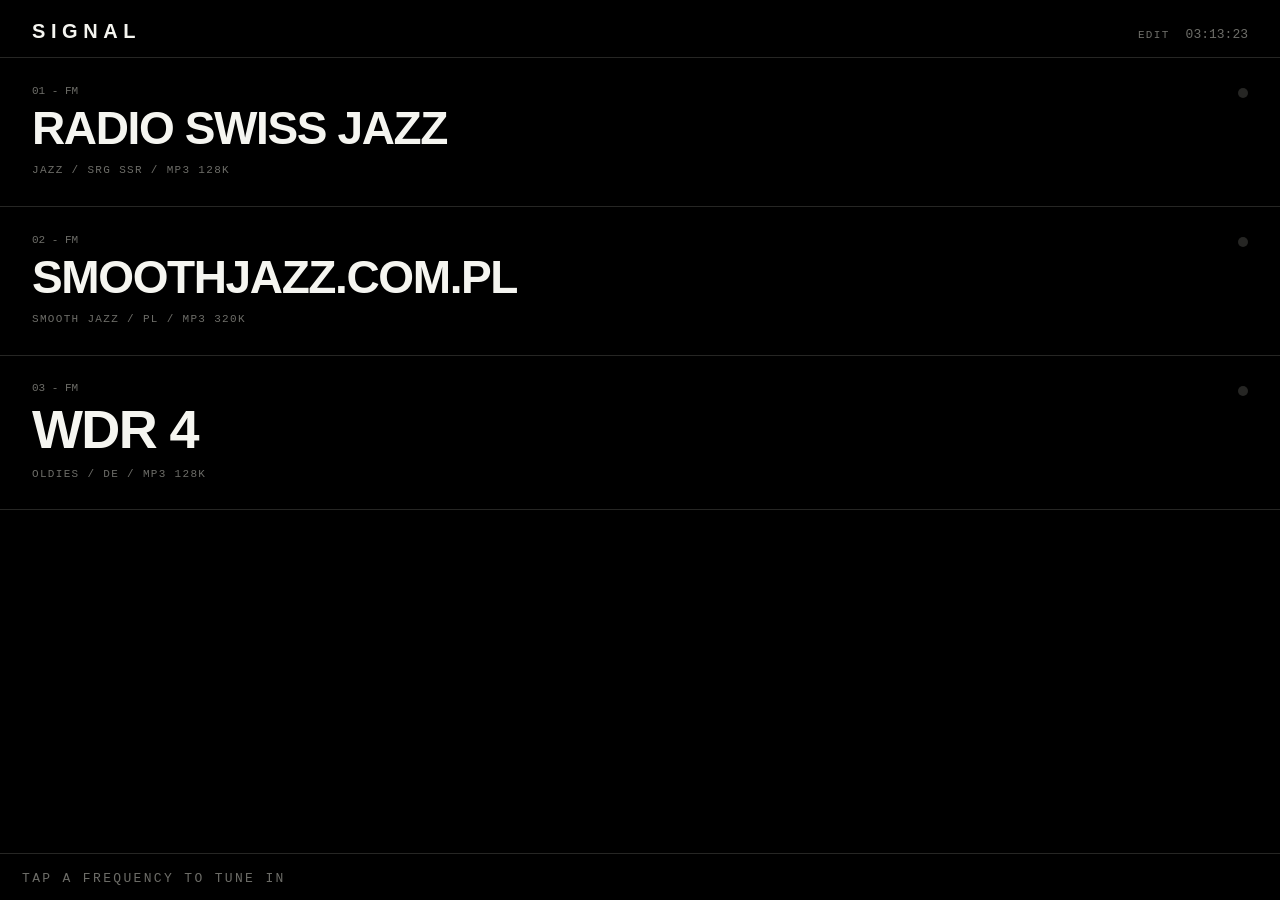
==== index.html @ 4e2cbdc1 "Initial commit" ====
<!DOCTYPE html>
<html lang="en">
<head>
  <meta charset="UTF-8">
  <meta name="viewport" content="width=device-width, initial-scale=1.0, viewport-fit=cover, user-scalable=no">
  <meta name="apple-mobile-web-app-capable" content="yes">
  <meta name="mobile-web-app-capable" content="yes">
  <meta name="apple-mobile-web-app-status-bar-style" content="black-translucent">
  <meta name="apple-mobile-web-app-title" content="Signal">
  <meta name="theme-color" content="#000000">
  <title>Signal</title>
  <link rel="manifest" href="manifest.json">
  <link rel="apple-touch-icon" href="icons/signal-180.png">
  <link rel="icon" href="icons/signal-192.png">
  <link rel="stylesheet" href="styles.css">
</head>
<body>
  <header class="header">
    <div class="logo">SIGNAL</div>
    <div class="header-tools">
      <button id="editBtn" class="edit-btn" aria-label="Edit stations">EDIT</button>
      <time class="clock" id="clock">00:00:00</time>
    </div>
  </header>

  <main id="grid" class="list" aria-label="Radio stations"></main>

  <button id="playPauseBtn" class="fab" aria-label="Play" disabled>
    <span id="playPauseIcon" class="icon-play" aria-hidden="true"></span>
  </button>

  <footer class="ticker" id="statusbar" aria-live="polite">
    <div class="ticker-inner" id="ticker">TAP A FREQUENCY TO TUNE IN</div>
  </footer>

  <dialog id="stationDialog">
    <form id="stationForm" method="dialog">
      <h2 id="dialogTitle">ADD STATION</h2>

      <div id="searchSection">
        <label>SEARCH STATION
          <input type="search" id="fieldSearch" placeholder="E.G. WDR 4" autocomplete="off">
        </label>
        <div id="searchResults" class="results"></div>
        <div class="dialog-actions">
          <button type="button" id="manualBtn" class="btn link">ENTER URL MANUALLY</button>
          <button type="button" id="cancelBtn2" class="btn">CANCEL</button>
        </div>
      </div>

      <div id="manualSection" class="hidden">
        <label>NAME
          <input type="text" id="fieldName" required placeholder="E.G. RADIO SWISS JAZZ" autocomplete="off">
        </label>
        <label>STREAM URL
          <input type="url" id="fieldUrl" required placeholder="HTTPS://.../STREAM" autocomplete="off">
        </label>
        <div class="dialog-actions">
          <button type="button" id="deleteBtn" class="btn danger hidden">DELETE</button>
          <button type="button" id="cancelBtn" class="btn">CANCEL</button>
          <button type="submit" id="saveBtn" class="btn primary">SAVE</button>
        </div>
      </div>
    </form>
  </dialog>

  <audio id="audio" preload="none"></audio>
  <script src="app.js"></script>
</body>
</html>
---- styles.css ----
:root {
  --bg: #000;
  --fg: #f5f5f0;
  --dim: #6d6d68;
  --line: #262624;
  --live: #ff2d1a;
  --safe-top: env(safe-area-inset-top, 0px);
  --safe-bottom: env(safe-area-inset-bottom, 0px);
}

* { box-sizing: border-box; margin: 0; padding: 0; -webkit-tap-highlight-color: transparent; }
html, body { height: 100%; }
body {
  display: flex;
  flex-direction: column;
  overflow: hidden;
  padding-top: var(--safe-top);
  background: var(--bg);
  color: var(--fg);
  font-family: "Helvetica Neue", Helvetica, Arial, sans-serif;
  overscroll-behavior: none;
}
button, input { font: inherit; }
button { -webkit-appearance: none; }

.header {
  display: flex;
  align-items: baseline;
  justify-content: space-between;
  flex: none;
  padding: 20px 22px 14px;
  border-bottom: 1px solid var(--line);
}
.logo { font-size: 20px; font-weight: 800; letter-spacing: 0.28em; }
.header-tools { display: flex; align-items: baseline; gap: 16px; }
.clock, .edit-btn, .idx, .meta, .ticker-inner, dialog, dialog input, .btn {
  font-family: "SF Mono", "Courier New", monospace;
}
.clock { color: var(--dim); font-size: 13px; }
.edit-btn {
  border: 0;
  background: transparent;
  color: var(--dim);
  font-size: 11px;
  letter-spacing: 0.12em;
  cursor: pointer;
}
.edit-btn:hover, .edit-btn:focus-visible, .edit-btn.active { color: var(--live); }

.list { flex: 1; min-height: 0; overflow-y: auto; }
.row { position: relative; min-height: 148px; border-bottom: 1px solid var(--line); }
.row-main {
  width: 100%;
  min-height: 148px;
  display: block;
  padding: 26px 22px;
  border: 0;
  background: none;
  color: var(--fg);
  text-align: left;
  cursor: pointer;
}
.idx { display: block; margin-bottom: 10px; color: var(--dim); font-size: 11px; }
.name {
  display: block;
  overflow-wrap: anywhere;
  font-size: clamp(34px, 10vw, 54px);
  font-weight: 800;
  letter-spacing: -0.03em;
  line-height: 0.95;
  text-transform: uppercase;
  transition: color 0.2s, transform 0.15s ease;
}
.name.long-name { font-size: clamp(29px, 7.7vw, 46px); }
.meta {
  display: block;
  margin-top: 12px;
  color: var(--dim);
  font-size: 11px;
  letter-spacing: 0.12em;
  line-height: 1.4;
  text-transform: uppercase;
}
.row-main:active .name { transform: translateX(6px); color: var(--dim); }
.row.active .name { color: var(--live); }
.dot {
  position: absolute;
  top: 30px;
  right: 22px;
  width: 10px;
  height: 10px;
  border-radius: 50%;
  background: var(--line);
  pointer-events: none;
}
.row.active .dot {
  background: var(--live);
  box-shadow: 0 0 12px var(--live);
  animation: blink 1.1s steps(2, start) infinite;
}
.edit-row-btn {
  display: none;
  position: absolute;
  top: 20px;
  right: 16px;
  min-width: 48px;
  height: 30px;
  border: 1px solid var(--dim);
  background: var(--bg);
  color: var(--fg);
  font-family: "SF Mono", "Courier New", monospace;
  font-size: 10px;
  letter-spacing: 0.08em;
  cursor: pointer;
}
body.editing .row .dot { display: none; }
body.editing .edit-row-btn { display: block; }

.add-row {
  display: none;
  width: 100%;
  min-height: 94px;
  align-items: center;
  gap: 16px;
  padding: 22px;
  border: 0;
  border-bottom: 1px solid var(--line);
  background: var(--bg);
  color: var(--dim);
  text-align: left;
  cursor: pointer;
}
body.editing .add-row { display: flex; }
.add-mark { color: var(--live); font-size: 34px; font-weight: 300; line-height: 1; }
.add-label { font-family: "SF Mono", "Courier New", monospace; font-size: 11px; letter-spacing: 0.14em; }

.ticker {
  flex: none;
  overflow: hidden;
  padding: 14px 0 calc(14px + var(--safe-bottom));
  border-top: 1px solid var(--line);
  white-space: nowrap;
}
.ticker-inner {
  display: inline-block;
  padding-left: 22px;
  color: var(--dim);
  font-size: 13px;
  letter-spacing: 0.18em;
  text-transform: uppercase;
}
body.has-station .ticker-inner {
  padding-left: 100vw;
  color: var(--fg);
  animation: scroll 14s linear infinite;
}
.ticker-inner b { color: var(--live); }

.fab {
  position: fixed;
  right: 20px;
  bottom: calc(74px + var(--safe-bottom));
  z-index: 3;
  width: 64px;
  height: 64px;
  display: none;
  align-items: center;
  justify-content: center;
  border: 1px solid var(--fg);
  border-radius: 50%;
  background: var(--bg);
  color: var(--fg);
  cursor: pointer;
}
body.has-station .fab { display: flex; }
.fab:active { background: var(--fg); color: var(--bg); }
.fab:disabled { display: none; }
.icon-play {
  width: 0;
  height: 0;
  margin-left: 4px;
  border-top: 8px solid transparent;
  border-bottom: 8px solid transparent;
  border-left: 13px solid currentColor;
}
.icon-pause { width: 13px; height: 16px; border-right: 4px solid currentColor; border-left: 4px solid currentColor; }

dialog {
  width: min(92vw, 460px);
  max-height: min(84vh, 640px);
  margin: auto;
  overflow-y: auto;
  padding: 24px;
  border: 1px solid var(--fg);
  border-radius: 0;
  background: var(--bg);
  color: var(--fg);
}
dialog::backdrop { background: rgba(0, 0, 0, 0.82); }
dialog h2 {
  margin-bottom: 24px;
  font-family: "Helvetica Neue", Helvetica, Arial, sans-serif;
  font-size: 28px;
  font-weight: 800;
  letter-spacing: -0.03em;
}
dialog label { display: block; margin-bottom: 18px; color: var(--dim); font-size: 11px; letter-spacing: 0.12em; }
dialog input {
  width: 100%;
  margin-top: 8px;
  padding: 12px 0;
  border: 0;
  border-bottom: 1px solid var(--dim);
  border-radius: 0;
  outline: 0;
  background: var(--bg);
  color: var(--fg);
  font-size: 16px;
}
dialog input:focus { border-bottom-color: var(--live); }
.dialog-actions { display: flex; justify-content: flex-end; gap: 10px; margin-top: 16px; }
.btn {
  min-height: 40px;
  padding: 10px 12px;
  border: 1px solid var(--dim);
  border-radius: 0;
  background: var(--bg);
  color: var(--fg);
  font-size: 10px;
  letter-spacing: 0.08em;
  cursor: pointer;
}
.btn.primary { border-color: var(--fg); background: var(--fg); color: var(--bg); }
.btn.danger { margin-right: auto; border-color: var(--live); color: var(--live); }
.btn.link { margin-right: auto; padding-left: 0; border: 0; color: var(--live); text-align: left; }

.results { max-height: 300px; overflow-y: auto; margin: 4px 0 10px; }
.results .hint { padding: 12px 0; color: var(--dim); font-size: 11px; line-height: 1.5; text-transform: uppercase; }
.result {
  width: 100%;
  display: flex;
  align-items: center;
  gap: 12px;
  padding: 13px 0;
  border: 0;
  border-bottom: 1px solid var(--line);
  background: var(--bg);
  color: var(--fg);
  text-align: left;
  cursor: pointer;
}
.result img { width: 36px; height: 36px; flex: none; object-fit: contain; filter: grayscale(1); }
.r-info, .r-name, .r-meta { display: block; min-width: 0; }
.r-info { flex: 1; }
.r-name { overflow: hidden; font-size: 15px; font-weight: 700; text-overflow: ellipsis; white-space: nowrap; }
.r-meta { margin-top: 4px; overflow: hidden; color: var(--dim); font-size: 10px; text-overflow: ellipsis; white-space: nowrap; }
.hidden { display: none !important; }

@keyframes blink { 50% { opacity: 0.25; } }
@keyframes scroll { from { transform: translateX(0); } to { transform: translateX(-100%); } }

@media (min-width: 760px) {
  .header, .row-main, .add-row { padding-right: 32px; padding-left: 32px; }
  .dot { right: 32px; }
  .edit-row-btn { right: 26px; }
  .name { font-size: 54px; }
  .name.long-name { font-size: 46px; }
}

@media (prefers-reduced-motion: reduce) {
  .row-main .name { transition: none; }
  .row.active .dot { animation: none; }
  body.has-station .ticker-inner { padding-left: 22px; animation: none; }
}
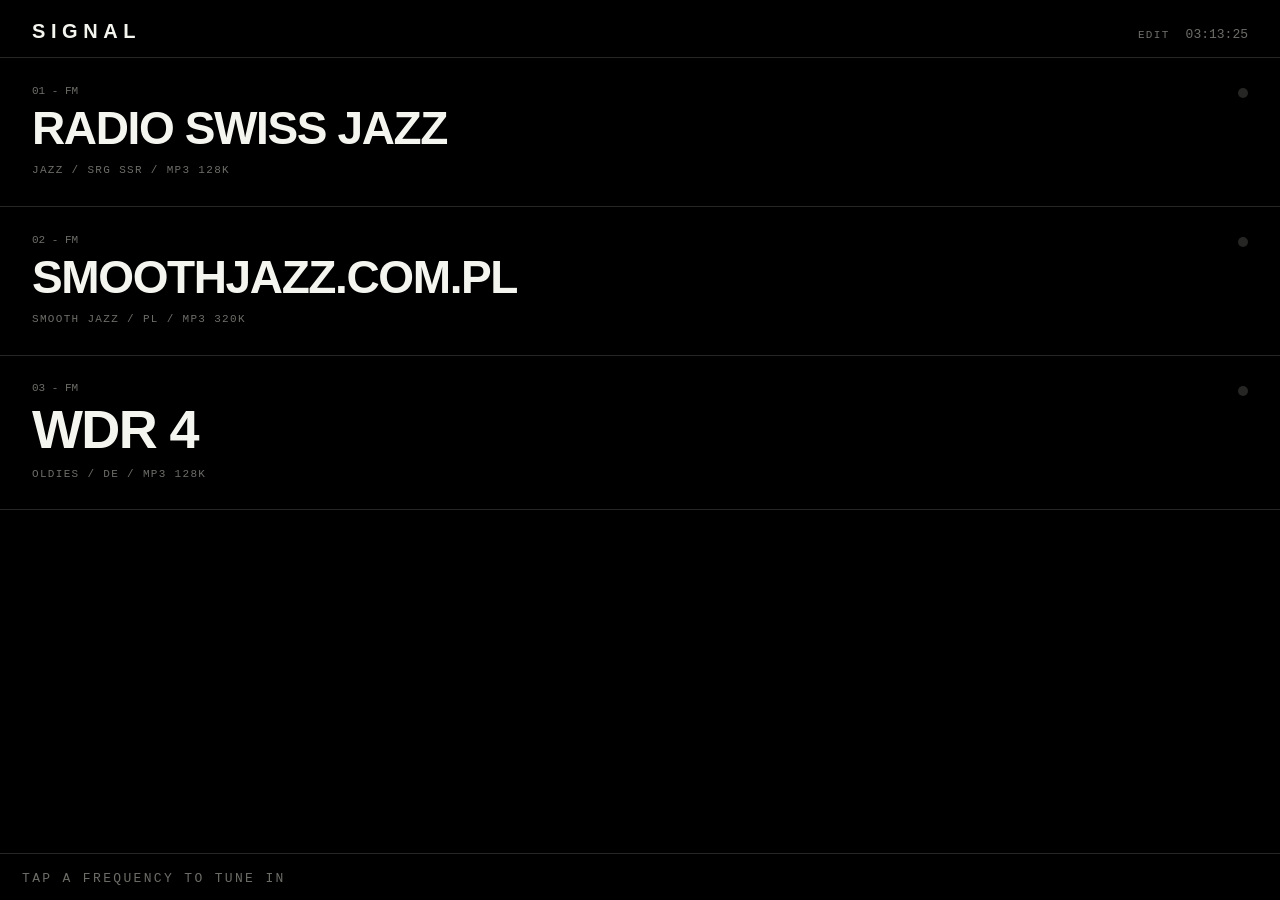
==== commit db63203d: "Refactor application state management" ====
--- a/index.html
+++ b/index.html
@@ -65,6 +65,6 @@
   </dialog>
 
   <audio id="audio" preload="none"></audio>
-  <script src="app.js"></script>
+  <script type="module" src="app.js"></script>
 </body>
 </html>
